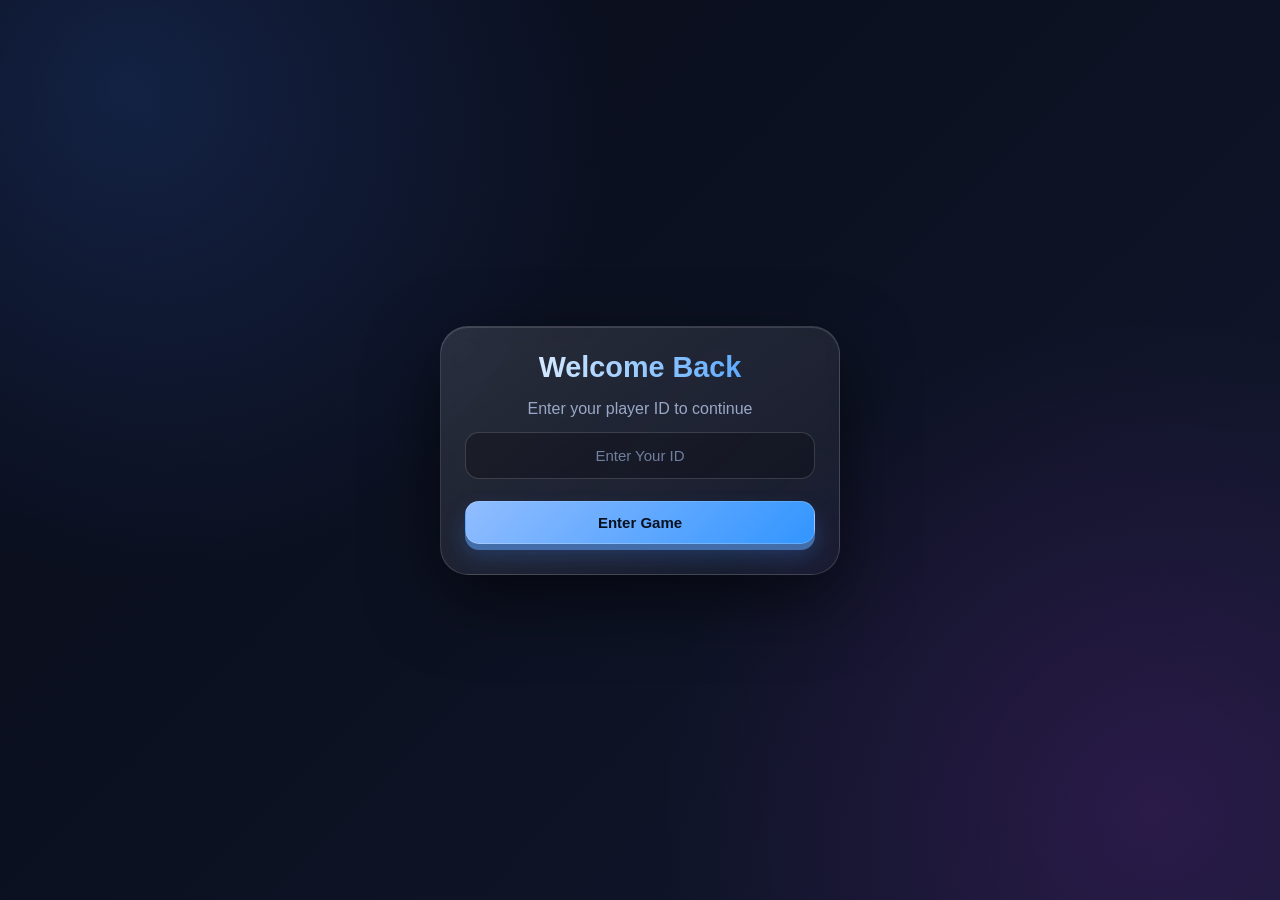
==== login.html @ 2870a118 "Add files via upload" ====
<!DOCTYPE html>
<html lang="en">
<head>
<meta charset="UTF-8">
<meta name="viewport" content="width=device-width, initial-scale=1.0, maximum-scale=1.0, user-scalable=no">
<meta name="theme-color" content="#080b18">
<title>Dots & Boxes 3D - Login</title>
<style>
:root {
  --bg:#080b18;
  --bg2:#11182d;
  --border:rgba(255,255,255,.14);
  --text:#f8fafc;
  --muted:#9aa8c7;
  --accent:#3295ff;
  --p2-color:#ff3eaa;
  --shadow:0 25px 70px rgba(0,0,0,.55);
}

* {
  box-sizing:border-box;
  margin:0;
  padding:0;
  user-select:none;
}

html, body {
  width:100%;
  height:100%;
  overflow:hidden;
  position:fixed;
  top:0;
  left:0;
  overscroll-behavior:none;
}

body {
  padding:12px;
  display:flex;
  align-items:center;
  justify-content:center;
  color:var(--text);
  font-family:"Segoe UI",Arial,sans-serif;
  background:linear-gradient(135deg,var(--bg),var(--bg2));
}

body::before {
  content:"";
  position:fixed;
  inset:0;
  background:
    radial-gradient(circle at 10% 10%,rgba(65,130,255,.18),transparent 35%),
    radial-gradient(circle at 90% 90%,rgba(200,50,255,.14),transparent 35%);
  pointer-events:none;
  z-index:0;
}

.card {
  position:relative;
  z-index:1;
  width:min(92vw,400px);
  max-height:calc(100dvh - 24px);
  padding:24px;
  text-align:center;
  border:1px solid var(--border);
  border-radius:28px;
  background:linear-gradient(145deg,rgba(255,255,255,.12),rgba(255,255,255,.035));
  backdrop-filter:blur(8px);
  -webkit-backdrop-filter:blur(8px);
  box-shadow:var(--shadow),inset 0 1px rgba(255,255,255,.13);
  animation:cardIn .4s ease;
  overflow-y:auto;
}

@keyframes cardIn {
  from { opacity:0;transform:translateY(20px) scale(.96); }
  to { opacity:1;transform:translateY(0) scale(1); }
}

h2 {
  margin-bottom:16px;
  font-size:1.8rem;
  background:linear-gradient(90deg,#fff,var(--accent));
  -webkit-background-clip:text;
  color:transparent;
}

p {
  color:var(--muted);
}

.fake-input {
  width:100%;
  padding:12px 14px;
  border:1px solid rgba(255,255,255,.16);
  border-radius:14px;
  outline:none;
  color:white;
  background:rgba(0,0,0,.25);
  font-size:15px;
  margin:10px 0 16px;
  min-height:46px;
  line-height:1.4;
  cursor:text;
  white-space:nowrap;
  overflow:hidden;
  position:relative;
}

.fake-input:focus {
  border-color:var(--accent);
  box-shadow:0 0 0 4px rgba(114,167,255,.14);
}

.fake-input:empty::before {
  content:attr(data-placeholder);
  color:#71809e;
  pointer-events:none;
}

button {
  width:100%;
  margin:6px 0;
  padding:12px 16px;
  border:1px solid rgba(255,255,255,.18);
  border-radius:14px;
  color:#07101e;
  background:linear-gradient(135deg,#91bdff,var(--accent));
  font-size:15px;
  font-weight:800;
  cursor:pointer;
  transition:.2s ease;
  box-shadow:0 6px 0 #426da9,0 12px 22px rgba(64,135,255,.25);
}

button:hover {
  transform:translateY(-2px);
  opacity:0.92;
}

button:active {
  transform:translateY(3px);
  box-shadow:0 2px 0 #426da9;
}
</style>
</head>
<body>

<div id="login-page" class="card">
  <h2>Welcome Back</h2>
  <p style="margin-bottom:14px;">Enter your player ID to continue</p>
  <div id="user-id" class="fake-input" contenteditable="true" data-placeholder="Enter Your ID" spellcheck="false"></div>
  <button onclick="login()">Enter Game</button>
</div>

<script>
function login() {
  const userId = document.getElementById("user-id").innerText.trim();
  if (!userId) {
    alert("Pehle apni ID enter karein!");
    return;
  }
  localStorage.setItem("loggedInUser", userId);
  window.location.href = "index.html";
}
</script>

</body>
</html>
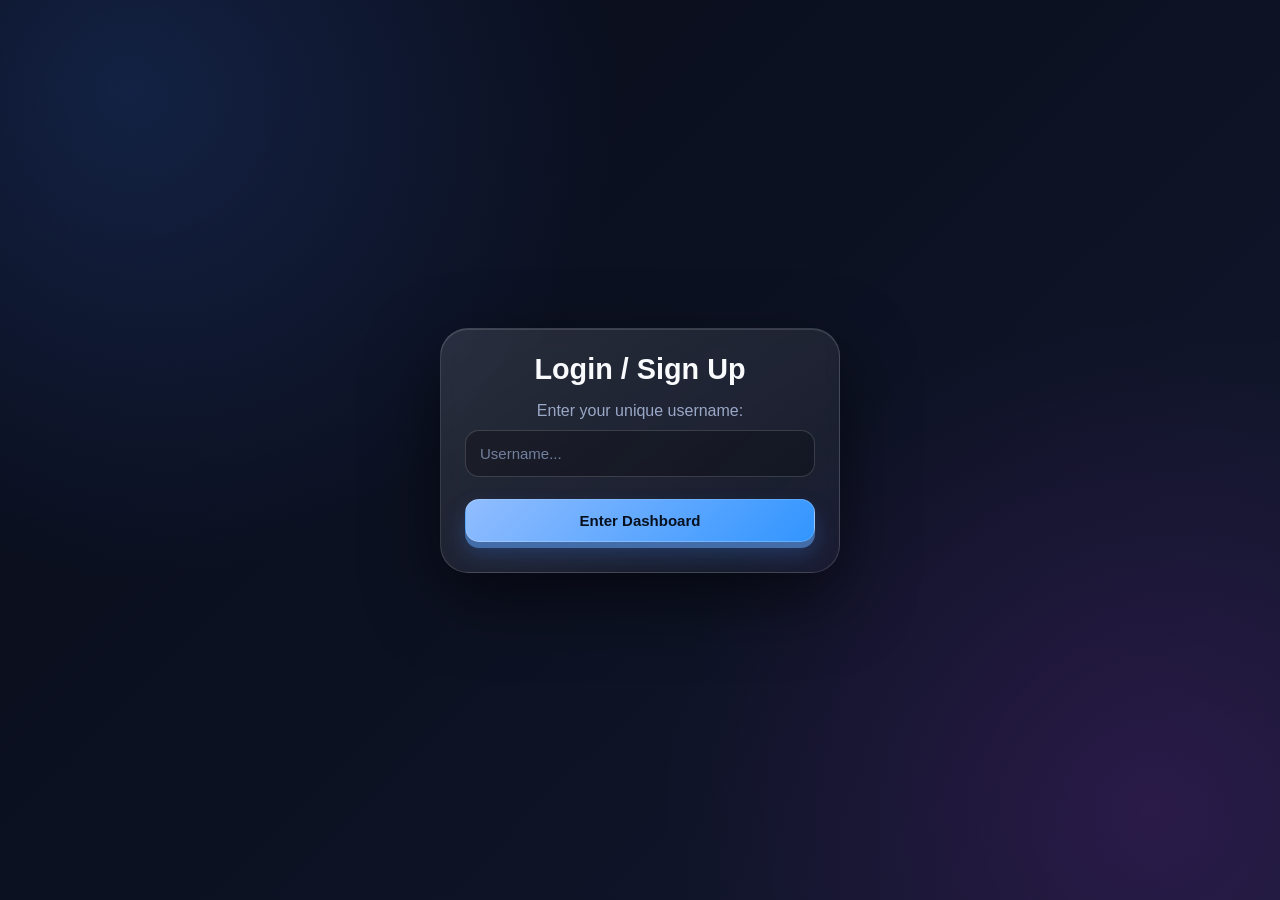
==== commit 7d0993d3: "Create login.html" ====
--- a/login.html
+++ b/login.html
@@ -80,9 +80,6 @@
 h2 {
   margin-bottom:16px;
   font-size:1.8rem;
-  background:linear-gradient(90deg,#fff,var(--accent));
-  -webkit-background-clip:text;
-  color:transparent;
 }
 
 p {
@@ -105,6 +102,9 @@
   white-space:nowrap;
   overflow:hidden;
   position:relative;
+  text-align:left;
+  user-select:text;
+  -webkit-user-select:text;
 }
 
 .fake-input:focus {
@@ -146,24 +146,43 @@
 </head>
 <body>
 
-<div id="login-page" class="card">
-  <h2>Welcome Back</h2>
-  <p style="margin-bottom:14px;">Enter your player ID to continue</p>
-  <div id="user-id" class="fake-input" contenteditable="true" data-placeholder="Enter Your ID" spellcheck="false"></div>
-  <button onclick="login()">Enter Game</button>
+<div class="card">
+  <h2>Login / Sign Up</h2>
+  <p>Enter your unique username:</p>
+  <div id="username-input" class="fake-input" contenteditable="true" data-placeholder="Username..." spellcheck="false"></div>
+  <button onclick="login()">Enter Dashboard</button>
 </div>
 
 <script>
+// Agar pehle se login ho to dashboard par redirect karo
+if (localStorage.getItem("loggedInUser")) {
+  window.location.href = "dashboard.html";
+}
+
 function login() {
-  const userId = document.getElementById("user-id").innerText.trim();
-  if (!userId) {
-    alert("Pehle apni ID enter karein!");
+  const input = document.getElementById("username-input");
+  const username = input.innerText.trim();
+  
+  if (!username) {
+    alert("Please enter a username!");
     return;
   }
-  localStorage.setItem("loggedInUser", userId);
-  window.location.href = "index.html";
+  
+  // Local storage me user save karo
+  localStorage.setItem("loggedInUser", username);
+  
+  // Login k baad ab direct dashboard.html par bhejega
+  window.location.href = "dashboard.html";
 }
+
+// Enter key press par login submit karein
+document.getElementById("username-input").addEventListener("keydown", function(e) {
+  if (e.key === "Enter") {
+    e.preventDefault();
+    login();
+  }
+});
 </script>
 
 </body>
-</html>+</html>
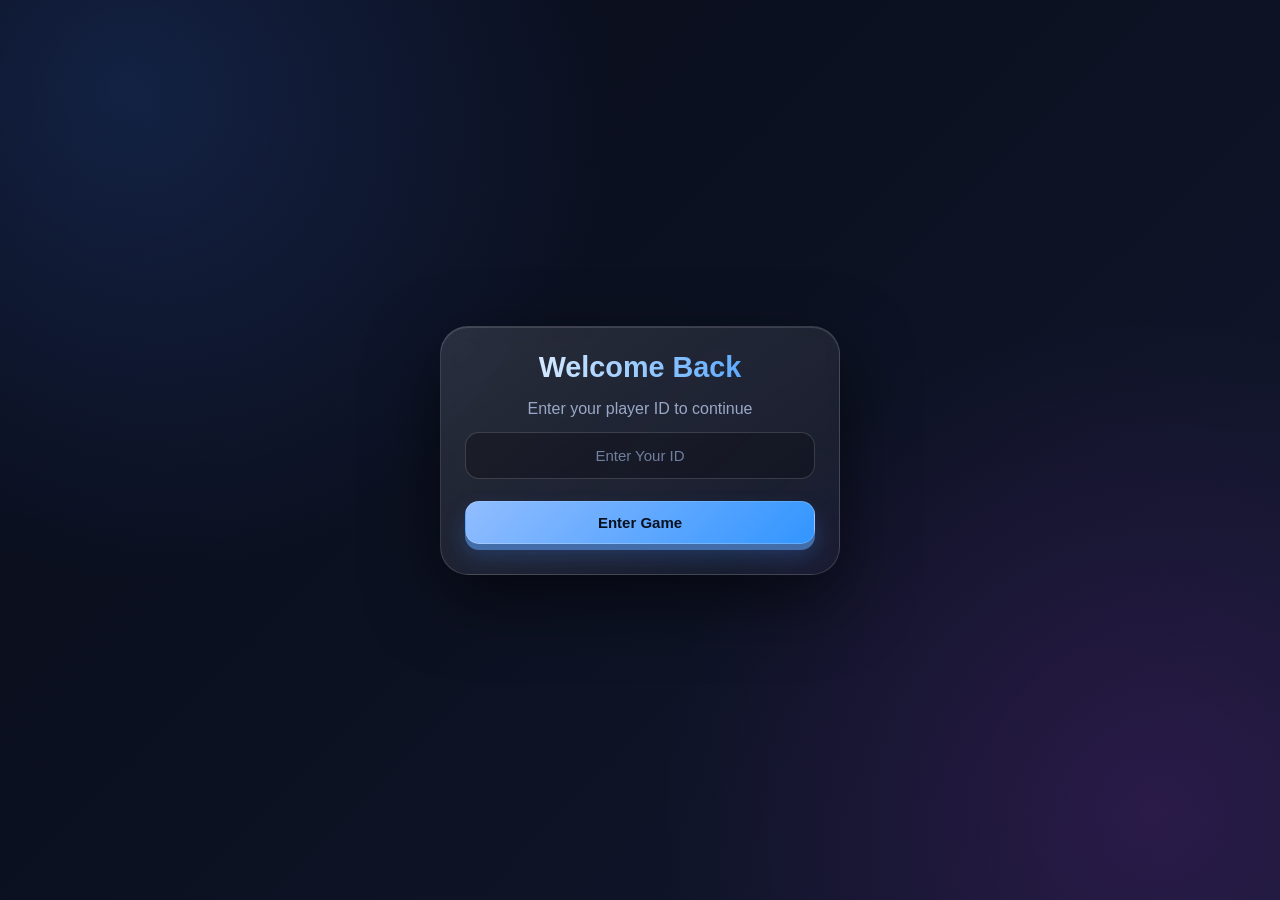
==== commit 3a033674: "Add login page with user ID input" ====
--- a/login.html
+++ b/login.html
@@ -80,6 +80,9 @@
 h2 {
   margin-bottom:16px;
   font-size:1.8rem;
+  background:linear-gradient(90deg,#fff,var(--accent));
+  -webkit-background-clip:text;
+  color:transparent;
 }
 
 p {
@@ -102,9 +105,6 @@
   white-space:nowrap;
   overflow:hidden;
   position:relative;
-  text-align:left;
-  user-select:text;
-  -webkit-user-select:text;
 }
 
 .fake-input:focus {
@@ -146,42 +146,23 @@
 </head>
 <body>
 
-<div class="card">
-  <h2>Login / Sign Up</h2>
-  <p>Enter your unique username:</p>
-  <div id="username-input" class="fake-input" contenteditable="true" data-placeholder="Username..." spellcheck="false"></div>
-  <button onclick="login()">Enter Dashboard</button>
+<div id="login-page" class="card">
+  <h2>Welcome Back</h2>
+  <p style="margin-bottom:14px;">Enter your player ID to continue</p>
+  <div id="user-id" class="fake-input" contenteditable="true" data-placeholder="Enter Your ID" spellcheck="false"></div>
+  <button onclick="login()">Enter Game</button>
 </div>
 
 <script>
-// Agar pehle se login ho to dashboard par redirect karo
-if (localStorage.getItem("loggedInUser")) {
+function login() {
+  const userId = document.getElementById("user-id").innerText.trim();
+  if (!userId) {
+    alert("Pehle apni ID enter karein!");
+    return;
+  }
+  localStorage.setItem("loggedInUser", userId);
   window.location.href = "dashboard.html";
 }
-
-function login() {
-  const input = document.getElementById("username-input");
-  const username = input.innerText.trim();
-  
-  if (!username) {
-    alert("Please enter a username!");
-    return;
-  }
-  
-  // Local storage me user save karo
-  localStorage.setItem("loggedInUser", username);
-  
-  // Login k baad ab direct dashboard.html par bhejega
-  window.location.href = "dashboard.html";
-}
-
-// Enter key press par login submit karein
-document.getElementById("username-input").addEventListener("keydown", function(e) {
-  if (e.key === "Enter") {
-    e.preventDefault();
-    login();
-  }
-});
 </script>
 
 </body>
